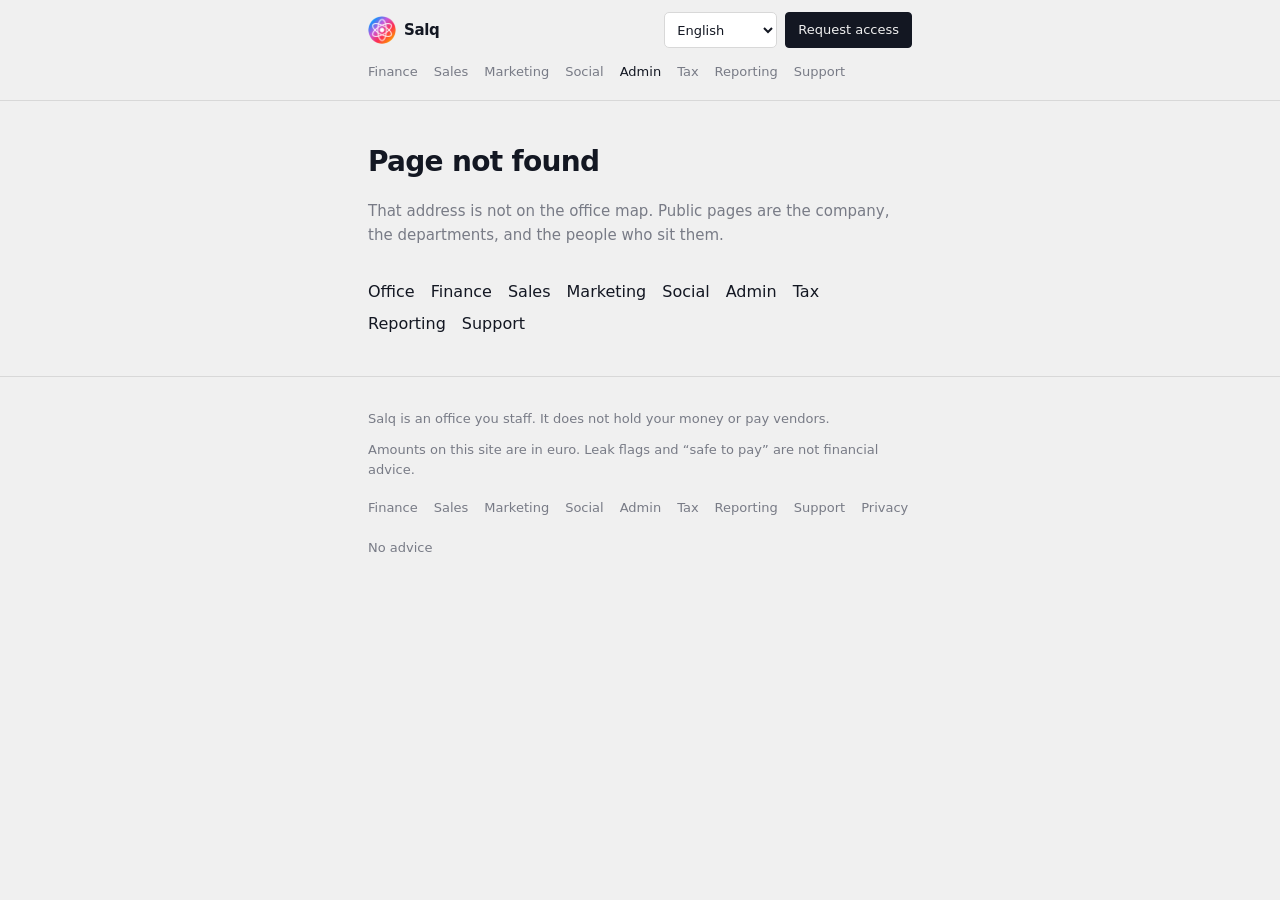
==== admin/index.html @ 039179d8 "Publish eight-floor Salq office pages. Finance (Sanne, Omar, Ines) stays live. Sales, Marketing, Soc" ====
<!doctype html>
<html lang="en">
  <head>
    <meta charset="UTF-8" />
    <link rel="icon" type="image/png" href="/favicon.png" />
    <meta name="viewport" content="width=device-width, initial-scale=1.0" />
    <meta
      name="description"
      content="Salq is the weekly money desk for a Dutch BV or ZZP. Get paid on time. Know what the company can pay."
    />
    <meta name="theme-color" content="#f0f0f0" />
    <title>Salq — Get paid on time</title>
    <script>
      (function () {
        var p = location.pathname
        if (p.length > 1 && p.charAt(p.length - 1) === '/') {
          history.replaceState(null, '', p.replace(/\/+$/, '') + location.search + location.hash)
        }
      })()
    </script>
    <script type="module" crossorigin src="/assets/index-CxgDvR4i.js"></script>
    <link rel="stylesheet" crossorigin href="/assets/index-CcXunzBQ.css">
  </head>
  <body>
    <div id="root"></div>
  </body>
</html>
---- assets/index-CcXunzBQ.css ----
@import "https://fonts.googleapis.com/css2?family=Roboto:wght@400;500;700&display=swap";@layer properties{@supports (((-webkit-hyphens:none)) and (not (margin-trim:inline))) or ((-moz-orient:inline) and (not (color:rgb(from red r g b)))){*,:before,:after,::backdrop{--tw-rotate-x:initial;--tw-rotate-y:initial;--tw-rotate-z:initial;--tw-skew-x:initial;--tw-skew-y:initial;--tw-space-y-reverse:0;--tw-divide-y-reverse:0;--tw-border-style:solid;--tw-leading:initial;--tw-font-weight:initial;--tw-tracking:initial;--tw-ordinal:initial;--tw-slashed-zero:initial;--tw-numeric-figure:initial;--tw-numeric-spacing:initial;--tw-numeric-fraction:initial;--tw-blur:initial;--tw-brightness:initial;--tw-contrast:initial;--tw-grayscale:initial;--tw-hue-rotate:initial;--tw-invert:initial;--tw-opacity:initial;--tw-saturate:initial;--tw-sepia:initial;--tw-drop-shadow:initial;--tw-drop-shadow-color:initial;--tw-drop-shadow-alpha:100%;--tw-drop-shadow-size:initial}}}@layer theme{:root,:host{--font-sans:system-ui, "Segoe UI", Roboto, sans-serif;--font-mono:ui-monospace, SFMono-Regular, Menlo, Monaco, Consolas, "Liberation Mono", "Courier New", monospace;--spacing:.25rem;--container-sm:24rem;--container-md:28rem;--container-xl:36rem;--text-sm:.875rem;--text-sm--line-height:calc(1.25 / .875);--text-lg:1.125rem;--text-lg--line-height:calc(1.75 / 1.125);--text-xl:1.25rem;--text-xl--line-height:calc(1.75 / 1.25);--font-weight-medium:500;--font-weight-semibold:600;--tracking-tight:-.025em;--tracking-wider:.05em;--leading-relaxed:1.625;--radius-sm:.25rem;--radius-xl:.75rem;--radius-2xl:1rem;--default-font-family:var(--font-sans);--default-mono-font-family:var(--font-mono);--color-canvas:#f0f0f0;--color-panel:#fff;--color-ink:#131722;--color-muted:#787b86;--color-line:#d8d8d8}}@layer base{*,:after,:before,::backdrop{box-sizing:border-box;border:0 solid;margin:0;padding:0}::file-selector-button{box-sizing:border-box;border:0 solid;margin:0;padding:0}html,:host{-webkit-text-size-adjust:100%;tab-size:4;line-height:1.5;font-family:var(--default-font-family,-apple-system, BlinkMacSystemFont, "Segoe UI", Roboto, "Helvetica Neue", "Noto Sans", Arial, sans-serif, "Apple Color Emoji", "Segoe UI Emoji", "Segoe UI Symbol", "Noto Color Emoji");font-feature-settings:var(--default-font-feature-settings,normal);font-variation-settings:var(--default-font-variation-settings,normal);-webkit-tap-highlight-color:transparent}hr{height:0;color:inherit;border-top-width:1px}abbr:where([title]){-webkit-text-decoration:underline dotted;text-decoration:underline dotted}h1,h2,h3,h4,h5,h6{font-size:inherit;font-weight:inherit}a{color:inherit;-webkit-text-decoration:inherit;-webkit-text-decoration:inherit;-webkit-text-decoration:inherit;-webkit-text-decoration:inherit;text-decoration:inherit}b,strong{font-weight:bolder}code,kbd,samp,pre{font-family:var(--default-mono-font-family,ui-monospace, SFMono-Regular, Menlo, Monaco, Consolas, "Liberation Mono", "Courier New", monospace);font-feature-settings:var(--default-mono-font-feature-settings,normal);font-variation-settings:var(--default-mono-font-variation-settings,normal);font-size:1em}small{font-size:80%}sub,sup{vertical-align:baseline;font-size:75%;line-height:0;position:relative}sub{bottom:-.25em}sup{top:-.5em}table{text-indent:0;border-color:inherit;border-collapse:collapse}:-moz-focusring:where(:not(iframe)){outline:auto}progress{vertical-align:baseline}summary{display:list-item}ol,ul,menu{list-style:none}img,svg,video,canvas,audio,iframe,embed,object{vertical-align:middle;display:block}img,video{max-width:100%;height:auto}button,input,select,optgroup,textarea{font:inherit;font-feature-settings:inherit;font-variation-settings:inherit;letter-spacing:inherit;color:inherit;opacity:1;background-color:#0000;border-radius:0}::file-selector-button{font:inherit;font-feature-settings:inherit;font-variation-settings:inherit;letter-spacing:inherit;color:inherit;opacity:1;background-color:#0000;border-radius:0}:where(select:is([multiple],[size])) optgroup{font-weight:bolder}:where(select:is([multiple],[size])) optgroup option{padding-inline-start:20px}::file-selector-button{margin-inline-end:4px}::placeholder{opacity:1}@supports (not ((-webkit-appearance:-apple-pay-button))) or (contain-intrinsic-size:1px){::placeholder{color:currentColor}@supports (color:color-mix(in lab, red, red)){::placeholder{color:color-mix(in oklab, currentcolor 50%, transparent)}}}textarea{resize:vertical}::-webkit-search-decoration{-webkit-appearance:none}::-webkit-date-and-time-value{min-height:1lh;text-align:inherit}::-webkit-datetime-edit{display:inline-flex}::-webkit-datetime-edit-fields-wrapper{padding:0}::-webkit-datetime-edit{padding-block:0}::-webkit-datetime-edit-year-field{padding-block:0}::-webkit-datetime-edit-month-field{padding-block:0}::-webkit-datetime-edit-day-field{padding-block:0}::-webkit-datetime-edit-hour-field{padding-block:0}::-webkit-datetime-edit-minute-field{padding-block:0}::-webkit-datetime-edit-second-field{padding-block:0}::-webkit-datetime-edit-millisecond-field{padding-block:0}::-webkit-datetime-edit-meridiem-field{padding-block:0}::-webkit-calendar-picker-indicator{line-height:1}:-moz-ui-invalid{box-shadow:none}button,input:where([type=button],[type=reset],[type=submit]){appearance:button}::file-selector-button{appearance:button}::-webkit-inner-spin-button{height:auto}::-webkit-outer-spin-button{height:auto}[hidden]:where(:not([hidden=until-found])){display:none!important}}@layer components;@layer utilities{.collapse{visibility:collapse}.visible{visibility:visible}.sr-only{clip-path:inset(50%);white-space:nowrap;border-width:0;width:1px;height:1px;margin:-1px;padding:0;position:absolute;overflow:hidden}.relative{position:relative}.static{position:static}.sticky{position:sticky}.top-0{top:0}.z-10{z-index:10}.mx-4{margin-inline:calc(var(--spacing) * 4)}.mx-auto{margin-inline:auto}.mt-0\.5{margin-top:calc(var(--spacing) * .5)}.mt-1{margin-top:var(--spacing)}.mt-2{margin-top:calc(var(--spacing) * 2)}.mt-3{margin-top:calc(var(--spacing) * 3)}.mt-4{margin-top:calc(var(--spacing) * 4)}.mt-5{margin-top:calc(var(--spacing) * 5)}.mt-6{margin-top:calc(var(--spacing) * 6)}.mt-8{margin-top:calc(var(--spacing) * 8)}.mb-6{margin-bottom:calc(var(--spacing) * 6)}.block{display:block}.flex{display:flex}.grid{display:grid}.hidden{display:none}.inline-flex{display:inline-flex}.table{display:table}.h-2{height:calc(var(--spacing) * 2)}.h-3{height:calc(var(--spacing) * 3)}.h-7{height:calc(var(--spacing) * 7)}.h-9{height:calc(var(--spacing) * 9)}.h-\[176px\]{height:176px}.min-h-0{min-height:0}.min-h-8{min-height:calc(var(--spacing) * 8)}.min-h-9{min-height:calc(var(--spacing) * 9)}.min-h-10{min-height:calc(var(--spacing) * 10)}.min-h-11{min-height:calc(var(--spacing) * 11)}.min-h-\[var\(--app-height\,100dvh\)\]{min-height:var(--app-height,100dvh)}.min-h-dvh{min-height:100dvh}.w-2{width:calc(var(--spacing) * 2)}.w-3{width:calc(var(--spacing) * 3)}.w-7{width:calc(var(--spacing) * 7)}.w-9{width:calc(var(--spacing) * 9)}.w-full{width:100%}.max-w-full{max-width:100%}.max-w-md{max-width:var(--container-md)}.max-w-sm{max-width:var(--container-sm)}.max-w-xl{max-width:var(--container-xl)}.min-w-0{min-width:0}.min-w-\[8rem\]{min-width:8rem}.min-w-\[10rem\]{min-width:10rem}.flex-1{flex:1}.shrink-0{flex-shrink:0}.transform{transform:var(--tw-rotate-x,) var(--tw-rotate-y,) var(--tw-rotate-z,) var(--tw-skew-x,) var(--tw-skew-y,)}.resize{resize:both}.scroll-mt-16{scroll-margin-top:calc(var(--spacing) * 16)}.grid-cols-1{grid-template-columns:repeat(1,minmax(0,1fr))}.flex-col{flex-direction:column}.flex-wrap{flex-wrap:wrap}.items-baseline{align-items:baseline}.items-center{align-items:center}.items-end{align-items:flex-end}.justify-between{justify-content:space-between}.justify-center{justify-content:center}.justify-end{justify-content:flex-end}.gap-0\.5{gap:calc(var(--spacing) * .5)}.gap-1{gap:var(--spacing)}.gap-2{gap:calc(var(--spacing) * 2)}.gap-3{gap:calc(var(--spacing) * 3)}.gap-4{gap:calc(var(--spacing) * 4)}:where(.space-y-2>:not(:last-child)){--tw-space-y-reverse:0;margin-block-start:calc(calc(var(--spacing) * 2) * var(--tw-space-y-reverse));margin-block-end:calc(calc(var(--spacing) * 2) * calc(1 - var(--tw-space-y-reverse)))}:where(.space-y-3>:not(:last-child)){--tw-space-y-reverse:0;margin-block-start:calc(calc(var(--spacing) * 3) * var(--tw-space-y-reverse));margin-block-end:calc(calc(var(--spacing) * 3) * calc(1 - var(--tw-space-y-reverse)))}.gap-x-3{column-gap:calc(var(--spacing) * 3)}.gap-x-4{column-gap:calc(var(--spacing) * 4)}.gap-y-1{row-gap:var(--spacing)}.gap-y-2{row-gap:calc(var(--spacing) * 2)}:where(.divide-y>:not(:last-child)){--tw-divide-y-reverse:0;border-bottom-style:var(--tw-border-style);border-top-style:var(--tw-border-style);border-top-width:calc(1px * var(--tw-divide-y-reverse));border-bottom-width:calc(1px * calc(1 - var(--tw-divide-y-reverse)))}:where(.divide-\[var\(--tv-border\)\]>:not(:last-child)){border-color:var(--tv-border)}.self-start{align-self:flex-start}.truncate{text-overflow:ellipsis;white-space:nowrap;overflow:hidden}.overflow-auto{overflow:auto}.rounded{border-radius:.25rem}.rounded-2xl{border-radius:var(--radius-2xl)}.rounded-full{border-radius:2147483647px}.rounded-sm{border-radius:var(--radius-sm)}.rounded-xl{border-radius:var(--radius-xl)}.border{border-style:var(--tw-border-style);border-width:1px}.border-t{border-top-style:var(--tw-border-style);border-top-width:1px}.border-b{border-bottom-style:var(--tw-border-style);border-bottom-width:1px}.border-\[var\(--tv-border\)\]{border-color:var(--tv-border)}.border-ink{border-color:var(--color-ink)}.border-line{border-color:var(--color-line)}.bg-\[var\(--tv-green\)\]{background-color:var(--tv-green)}.bg-\[var\(--tv-panel-hover\)\]{background-color:var(--tv-panel-hover)}.bg-\[var\(--tv-red\)\]{background-color:var(--tv-red)}.bg-canvas{background-color:var(--color-canvas)}.bg-ink{background-color:var(--color-ink)}.bg-panel{background-color:var(--color-panel)}.p-0{padding:0}.p-2{padding:calc(var(--spacing) * 2)}.p-4{padding:calc(var(--spacing) * 4)}.p-6{padding:calc(var(--spacing) * 6)}.px-1{padding-inline:var(--spacing)}.px-2{padding-inline:calc(var(--spacing) * 2)}.px-2\.5{padding-inline:calc(var(--spacing) * 2.5)}.px-3{padding-inline:calc(var(--spacing) * 3)}.px-4{padding-inline:calc(var(--spacing) * 4)}.py-2{padding-block:calc(var(--spacing) * 2)}.py-2\.5{padding-block:calc(var(--spacing) * 2.5)}.py-3{padding-block:calc(var(--spacing) * 3)}.py-4{padding-block:calc(var(--spacing) * 4)}.py-6{padding-block:calc(var(--spacing) * 6)}.py-8{padding-block:calc(var(--spacing) * 8)}.py-10{padding-block:calc(var(--spacing) * 10)}.py-16{padding-block:calc(var(--spacing) * 16)}.pt-0\.5{padding-top:calc(var(--spacing) * .5)}.pt-4{padding-top:calc(var(--spacing) * 4)}.pb-4{padding-bottom:calc(var(--spacing) * 4)}.pb-14{padding-bottom:calc(var(--spacing) * 14)}.text-right{text-align:right}.font-mono{font-family:var(--font-mono)}.text-lg{font-size:var(--text-lg);line-height:var(--tw-leading,var(--text-lg--line-height))}.text-sm{font-size:var(--text-sm);line-height:var(--tw-leading,var(--text-sm--line-height))}.text-xl{font-size:var(--text-xl);line-height:var(--tw-leading,var(--text-xl--line-height))}.text-\[1\.55rem\]{font-size:1.55rem}.text-\[1\.75rem\]{font-size:1.75rem}.text-\[2rem\]{font-size:2rem}.text-\[11px\]{font-size:11px}.text-\[12px\]{font-size:12px}.text-\[13px\]{font-size:13px}.text-\[15px\]{font-size:15px}.text-\[16px\]{font-size:16px}.text-\[17px\]{font-size:17px}.leading-\[1\.12\]{--tw-leading:1.12;line-height:1.12}.leading-none{--tw-leading:1;line-height:1}.leading-relaxed{--tw-leading:var(--leading-relaxed);line-height:var(--leading-relaxed)}.font-medium{--tw-font-weight:var(--font-weight-medium);font-weight:var(--font-weight-medium)}.font-semibold{--tw-font-weight:var(--font-weight-semibold);font-weight:var(--font-weight-semibold)}.tracking-tight{--tw-tracking:var(--tracking-tight);letter-spacing:var(--tracking-tight)}.tracking-wider{--tw-tracking:var(--tracking-wider);letter-spacing:var(--tracking-wider)}.text-\[var\(--tv-green\)\]{color:var(--tv-green)}.text-\[var\(--tv-red\)\]{color:var(--tv-red)}.text-\[var\(--tv-text\)\]{color:var(--tv-text)}.text-\[var\(--tv-text-muted\)\]{color:var(--tv-text-muted)}.text-canvas{color:var(--color-canvas)}.text-ink{color:var(--color-ink)}.text-muted{color:var(--color-muted)}.uppercase{text-transform:uppercase}.tabular-nums{--tw-numeric-spacing:tabular-nums;font-variant-numeric:var(--tw-ordinal,) var(--tw-slashed-zero,) var(--tw-numeric-figure,) var(--tw-numeric-spacing,) var(--tw-numeric-fraction,)}.underline-offset-2{text-underline-offset:2px}.filter{filter:var(--tw-blur,) var(--tw-brightness,) var(--tw-contrast,) var(--tw-grayscale,) var(--tw-hue-rotate,) var(--tw-invert,) var(--tw-saturate,) var(--tw-sepia,) var(--tw-drop-shadow,)}.outline-none{--tw-outline-style:none;outline-style:none}.placeholder\:text-muted::placeholder{color:var(--color-muted)}@media (hover:hover){.hover\:underline:hover{text-decoration-line:underline}}.focus\:border-ink:focus{border-color:var(--color-ink)}.disabled\:opacity-60:disabled{opacity:.6}@media (width>=40rem){.sm\:col-span-2{grid-column:span 2/span 2}.sm\:hidden{display:none}.sm\:inline{display:inline}.sm\:grid-cols-2{grid-template-columns:repeat(2,minmax(0,1fr))}.sm\:grid-cols-3{grid-template-columns:repeat(3,minmax(0,1fr))}.sm\:grid-cols-\[1fr_5rem_7rem_5rem_auto\]{grid-template-columns:1fr 5rem 7rem 5rem auto}.sm\:flex-row{flex-direction:row}.sm\:items-center{align-items:center}.sm\:items-end{align-items:flex-end}.sm\:gap-4{gap:calc(var(--spacing) * 4)}:where(.sm\:space-y-4>:not(:last-child)){--tw-space-y-reverse:0;margin-block-start:calc(calc(var(--spacing) * 4) * var(--tw-space-y-reverse));margin-block-end:calc(calc(var(--spacing) * 4) * calc(1 - var(--tw-space-y-reverse)))}.sm\:py-14{padding-block:calc(var(--spacing) * 14)}.sm\:text-\[1\.65rem\]{font-size:1.65rem}.sm\:text-\[2\.35rem\]{font-size:2.35rem}}@media (width>=64rem){.lg\:grid-cols-2{grid-template-columns:repeat(2,minmax(0,1fr))}.lg\:grid-cols-\[1\.35fr_1fr\]{grid-template-columns:1.35fr 1fr}.lg\:gap-4{gap:calc(var(--spacing) * 4)}}}html{scroll-behavior:smooth;--lightningcss-light:initial;--lightningcss-dark: ;color-scheme:light}@media (prefers-reduced-motion:reduce){html{scroll-behavior:auto}}body{background:var(--color-canvas);color:var(--color-ink);font-family:var(--font-sans);margin:0}#root{min-height:100dvh}@property --tw-rotate-x{syntax:"*";inherits:false}@property --tw-rotate-y{syntax:"*";inherits:false}@property --tw-rotate-z{syntax:"*";inherits:false}@property --tw-skew-x{syntax:"*";inherits:false}@property --tw-skew-y{syntax:"*";inherits:false}@property --tw-space-y-reverse{syntax:"*";inherits:false;initial-value:0}@property --tw-divide-y-reverse{syntax:"*";inherits:false;initial-value:0}@property --tw-border-style{syntax:"*";inherits:false;initial-value:solid}@property --tw-leading{syntax:"*";inherits:false}@property --tw-font-weight{syntax:"*";inherits:false}@property --tw-tracking{syntax:"*";inherits:false}@property --tw-ordinal{syntax:"*";inherits:false}@property --tw-slashed-zero{syntax:"*";inherits:false}@property --tw-numeric-figure{syntax:"*";inherits:false}@property --tw-numeric-spacing{syntax:"*";inherits:false}@property --tw-numeric-fraction{syntax:"*";inherits:false}@property --tw-blur{syntax:"*";inherits:false}@property --tw-brightness{syntax:"*";inherits:false}@property --tw-contrast{syntax:"*";inherits:false}@property --tw-grayscale{syntax:"*";inherits:false}@property --tw-hue-rotate{syntax:"*";inherits:false}@property --tw-invert{syntax:"*";inherits:false}@property --tw-opacity{syntax:"*";inherits:false}@property --tw-saturate{syntax:"*";inherits:false}@property --tw-sepia{syntax:"*";inherits:false}@property --tw-drop-shadow{syntax:"*";inherits:false}@property --tw-drop-shadow-color{syntax:"*";inherits:false}@property --tw-drop-shadow-alpha{syntax:"<percentage>";inherits:false;initial-value:100%}@property --tw-drop-shadow-size{syntax:"*";inherits:false}:root,[data-theme=light]{--tv-bg:#f0f0f0;--tv-panel:#f6f6f6;--tv-panel-hover:#eaeaea;--tv-border:#d8d8d8;--tv-text:#131722;--tv-text-muted:#787b86;--tv-green:#089981;--tv-red:#f23645;--tv-accent:#2962ff;--tv-topbar-height:44px;--tv-safe-top:env(safe-area-inset-top,0px);--tv-safe-bottom:env(safe-area-inset-bottom,0px);--salq-chrome:#fff;--salq-chrome-radius:5px;--salq-gutter:6px;--tv-glass-fill:color-mix(in srgb, var(--tv-panel) 70%, transparent);--tv-glass-border:color-mix(in srgb, #fff 45%, var(--tv-border));--tv-glass-highlight:#ffffff8c;--tv-glass-blur:12px;--tv-glass-saturate:1.18;--runic-food:#f04c2a;--runic-food-pastel:#f9b7a9;--runic-shopping:#fb8a2a;--runic-shopping-pastel:#fcd1a4;--runic-transport:#fcc809;--runic-transport-pastel:#fdea99;--runic-groceries:#44d593;--runic-groceries-pastel:#b3efd4;--runic-health:#55f8fb;--runic-health-pastel:#a9fcfd;--runic-bills:#128de9;--runic-bills-pastel:#9ed2f6;--runic-entertainment:#6a3fee;--runic-entertainment-pastel:#c3b3f9;--runic-personal:#d951fa;--runic-personal-pastel:#f0b8fc;--runic-other:#989898;--runic-other-pastel:#d2d2d2}[data-theme=dark]{--tv-bg:#1c1c1c;--tv-panel:#262626;--tv-panel-hover:#2e2e2e;--tv-border:#3a3a3a;--tv-text:#f3f3f3;--tv-text-muted:#9a9a9a;--salq-chrome:#262626;--tv-glass-fill:color-mix(in srgb, var(--tv-panel) 72%, transparent);--tv-glass-border:color-mix(in srgb, #fff 12%, var(--tv-border));--tv-glass-highlight:#ffffff14}.salq-glass{background:var(--tv-glass-fill);border-color:var(--tv-glass-border);box-shadow:inset 0 1px 0 var(--tv-glass-highlight);-webkit-backdrop-filter:blur(var(--tv-glass-blur)) saturate(var(--tv-glass-saturate))}@media (prefers-reduced-transparency:reduce){.salq-glass{background:var(--tv-panel);-webkit-backdrop-filter:none;box-shadow:none}}.money-page{background:var(--tv-bg);color:var(--tv-text)}.money-card{background:#fff;border:1px solid #ececec;border-radius:20px;box-shadow:0 8px 28px #0f172a0d}[data-theme=dark] .money-card{background:#2a2a2a;border-color:#3a3a3a;box-shadow:0 8px 28px #00000040}.salq-chrome{background:var(--salq-chrome);border-radius:var(--salq-chrome-radius)}.salq-mark{object-fit:cover;background:0 0;border-radius:50%;width:28px;height:28px;display:block}.salq-app{height:var(--app-height,100dvh);gap:var(--salq-gutter);background:var(--tv-bg);color:var(--tv-text);padding:max(var(--salq-gutter), var(--tv-safe-top)) var(--salq-gutter) max(var(--salq-gutter), var(--tv-safe-bottom));flex-direction:column;font-family:Roboto,system-ui,sans-serif;font-size:14px;font-weight:400;display:flex;overflow:hidden}.salq-header{min-height:var(--tv-topbar-height);z-index:30;flex:none;justify-content:space-between;align-items:center;gap:8px;padding:0 12px;display:flex}.salq-hamburger{display:inline-flex}@media (width>=1024px){.salq-icon-btn.salq-hamburger{display:none}}.salq-body{gap:var(--salq-gutter);flex:1;min-height:0;display:flex}.salq-sidebar{z-index:20;flex-direction:column;flex:none;width:52px;display:none}.salq-sidebar.is-expanded{width:200px}@media (width>=1024px){.salq-sidebar{display:flex}}.salq-main-col{flex-direction:column;flex:1;min-width:0;display:flex}.salq-topbar{min-height:var(--tv-topbar-height);padding:0 var(--salq-gutter);background:0 0;flex-wrap:wrap;flex:none;justify-content:space-between;align-items:center;gap:8px;display:flex}.salq-main{padding:0 var(--salq-gutter) var(--salq-gutter);background:0 0;flex:1;overflow:auto}.salq-icon-btn{border-radius:var(--salq-chrome-radius);width:36px;height:36px;color:var(--tv-text-muted);cursor:pointer;background:0 0;border:0;justify-content:center;align-items:center;display:inline-flex}.salq-icon-btn:hover,.salq-icon-btn[aria-pressed=true]{background:var(--tv-panel-hover);color:var(--tv-text)}.salq-icon-btn-sm{width:32px;height:32px}.salq-icon-btn:focus-visible,.salq-nav-item:focus-visible,.salq-account-menu a:focus-visible,.salq-account-menu button:focus-visible{outline:2px solid var(--tv-text);outline-offset:2px}.salq-account-menu{z-index:40;background:var(--salq-chrome);border-radius:var(--salq-chrome-radius);width:13rem;padding:8px;position:absolute;top:40px;right:0;box-shadow:0 8px 24px #0f172a1f}.salq-account-menu p{letter-spacing:.06em;text-transform:uppercase;color:var(--tv-text-muted);margin:0;padding:4px 8px;font-size:11px;font-weight:500}.salq-account-menu a,.salq-account-menu button{border-radius:var(--salq-chrome-radius);text-align:left;width:100%;font:inherit;color:var(--tv-text);cursor:pointer;background:0 0;border:0;padding:8px;font-size:13px;text-decoration:none;display:block}.salq-account-menu a:hover,.salq-account-menu button:hover{background:color-mix(in srgb, var(--tv-text) 8%, transparent)}.salq-nav-section{letter-spacing:.08em;text-transform:uppercase;color:var(--tv-text-muted);padding:12px 8px 4px;font-size:10px;font-weight:500}.salq-nav-item{border-radius:var(--salq-chrome-radius);min-height:40px;color:var(--tv-text-muted);align-items:center;gap:10px;padding:0 10px;font-size:13px;font-weight:500;text-decoration:none;display:flex}.salq-nav-item:hover{background:color-mix(in srgb, var(--tv-text) 6%, transparent);color:var(--tv-text)}.salq-nav-item.active{background:color-mix(in srgb, var(--tv-text) 10%, transparent);color:var(--tv-text)}.salq-sheet{z-index:50;position:fixed;inset:0}.salq-sheet-overlay{cursor:pointer;background:#00000080;border:0;position:absolute;inset:0}.salq-sheet-panel{top:var(--salq-gutter);bottom:var(--salq-gutter);left:var(--salq-gutter);width:min(calc(100% - (2 * var(--salq-gutter))), 280px);max-width:min(calc(100% - (2 * var(--salq-gutter))), 280px);flex-direction:column;display:flex;position:absolute}.runic-chip{border-radius:999px;align-items:center;gap:6px;padding:2px 8px;font-size:11px;font-weight:500;line-height:1.3;display:inline-flex}.runic-chip .dot{background:currentColor;border-radius:50%;flex:none;width:6px;height:6px}.period-pill{min-height:32px;color:var(--tv-text-muted);cursor:pointer;background:0 0;border:0;border-radius:999px;align-items:center;padding:4px 12px;font-size:11px;font-weight:500;display:inline-flex}.period-pill:hover{background:var(--tv-panel-hover);color:var(--tv-text)}.period-pill.is-active{background:var(--tv-text);color:var(--tv-panel)}.salq-primary{background:var(--tv-text);min-height:36px;color:var(--tv-panel);cursor:pointer;border:0;border-radius:4px;justify-content:center;align-items:center;padding:0 14px;font-size:13px;font-weight:500;text-decoration:none;display:inline-flex}.salq-primary:hover{opacity:.92}.salq-primary:disabled{opacity:.45;cursor:not-allowed}.salq-secondary{border:1px solid var(--tv-border);min-height:36px;color:var(--tv-text);cursor:pointer;background:0 0;border-radius:4px;justify-content:center;align-items:center;padding:0 14px;font-size:13px;font-weight:500;text-decoration:none;display:inline-flex}.salq-field{flex-direction:column;gap:6px;display:flex}.salq-field span{color:var(--tv-text-muted);font-size:11px;font-weight:500}.salq-field input,.salq-field select,.salq-field textarea{border:1px solid var(--tv-border);min-height:40px;color:var(--tv-text);font:inherit;background:#fff;border-radius:4px;padding:8px 10px}[data-theme=dark] .salq-field input,[data-theme=dark] .salq-field select,[data-theme=dark] .salq-field textarea{background:#1f1f1f}.salq-field textarea{resize:vertical;min-height:80px}.salq-banner-error{background:color-mix(in srgb, var(--tv-red) 12%, white);color:var(--tv-red);border-radius:4px;padding:10px 12px;font-size:13px}.salq-banner-warn{background:var(--runic-transport-pastel);color:var(--tv-text);border-radius:4px;padding:10px 12px;font-size:13px}.salq-stack{flex-direction:column;gap:12px;display:flex}@media (width>=640px){.salq-stack{gap:16px}}.salq-btn{border:1px solid var(--tv-border);min-height:32px;color:var(--tv-text);cursor:pointer;background:#fff;border-radius:4px;padding:4px 12px;font-family:inherit;font-size:12px;font-weight:500}.salq-btn:hover{background:var(--tv-panel-hover)}.salq-btn:disabled{opacity:.45;cursor:not-allowed}.salq-btn-ink{background:var(--tv-text);color:var(--tv-panel);border-color:var(--tv-text)}.salq-banner{background:#fff;border:1px solid #ececec;border-radius:20px;padding:12px 16px;font-size:13px}.salq-banner.is-error{color:var(--tv-red)}.salq-banner.is-muted{color:var(--tv-text-muted)}.salq-row-list{flex-direction:column;display:flex}.salq-row{align-items:center;gap:12px;padding:12px 0;display:flex}.salq-row+.salq-row{border-top:1px solid #ececec}.salq-mark-tile{background:var(--tv-panel);width:36px;height:36px;color:var(--tv-text);border-radius:12px;flex:none;place-items:center;font-size:12px;font-weight:500;display:grid}.salq-row-body{flex:1;min-width:0}.salq-row-body strong{font-size:13px;font-weight:500;display:block}.salq-row-body span{color:var(--tv-text-muted);font-size:11px;display:block}.salq-amount{font-variant-numeric:tabular-nums;font-family:ui-monospace,Roboto Mono,monospace;font-size:13px;font-weight:500}.salq-amount.is-in{color:var(--tv-green)}.salq-amount.is-out{color:var(--tv-red)}.salq-card-pad{padding:16px}.salq-card-head{flex-wrap:wrap;justify-content:space-between;align-items:flex-start;gap:12px;margin-bottom:12px;display:flex}.salq-card-head h2{margin:0;font-size:14px;font-weight:500}.salq-card-head p{color:var(--tv-text-muted);margin:4px 0 0;font-size:11px}.salq-keepkill{gap:4px;display:flex}.salq-price-stub{color:var(--tv-text-muted);font-size:11px}.salq-desks{gap:12px;display:grid}@media (width>=1024px){.salq-desks{grid-template-columns:1fr 1fr 1fr;gap:16px}}.salq-empty{text-align:left;color:var(--tv-text-muted);padding:24px 8px;font-size:13px}.salq-skeleton{background:color-mix(in srgb, var(--tv-text) 6%, #fff);border-radius:12px;height:56px}.salq-muted{color:var(--tv-text-muted);font-size:11px}.salq-link{color:var(--tv-text);font-weight:500;text-decoration:none}.salq-link:hover{text-decoration:underline}.salq-locale{align-items:center;display:inline-flex}.salq-locale select{border:1px solid var(--tv-border,#d8d8d8);min-height:36px;color:var(--tv-text,#131722);background:#fff;border-radius:5px;max-width:9.5rem;padding:0 8px;font-size:13px}.sr-only{clip:rect(0, 0, 0, 0);white-space:nowrap;border:0;width:1px;height:1px;margin:-1px;padding:0;position:absolute;overflow:hidden}@media (prefers-reduced-motion:reduce){.salq-app *,.salq-app :before,.salq-app :after{transition:none!important;animation:none!important}}
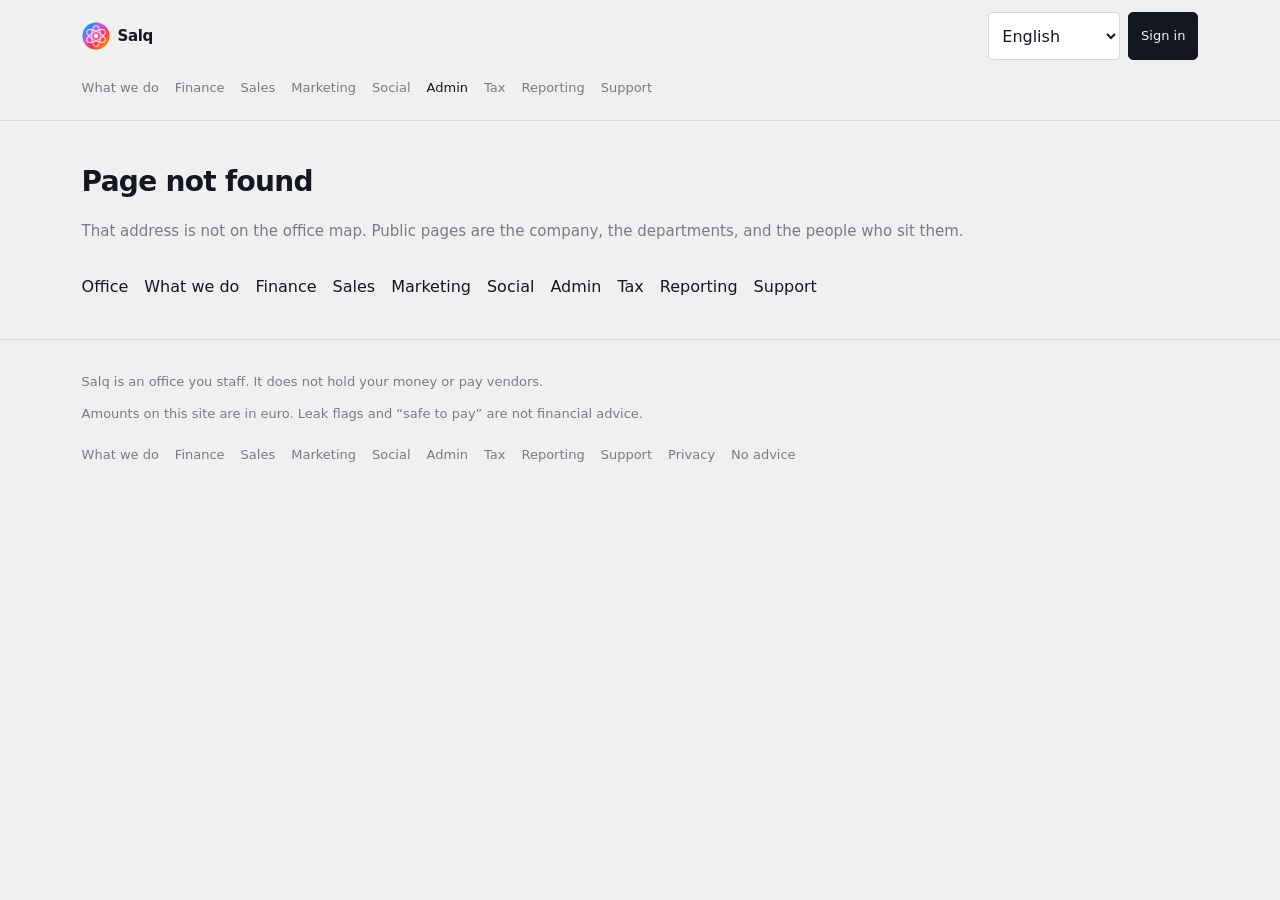
==== commit 2e4afc30: "Publish What we do, eight floors, and 25 worker pages. Stacked marketing build from odin #28 and #29" ====
--- a/admin/index.html
+++ b/admin/index.html
@@ -3,12 +3,23 @@
   <head>
     <meta charset="UTF-8" />
     <link rel="icon" type="image/png" href="/favicon.png" />
-    <meta name="viewport" content="width=device-width, initial-scale=1.0" />
+    <link rel="apple-touch-icon" href="/apple-touch-icon.png" />
+    <link rel="manifest" href="/manifest.webmanifest" />
+    <meta
+      name="viewport"
+      content="width=device-width, initial-scale=1, viewport-fit=cover"
+    />
     <meta
       name="description"
       content="Salq is the weekly money desk for a Dutch BV or ZZP. Get paid on time. Know what the company can pay."
     />
-    <meta name="theme-color" content="#f0f0f0" />
+    <meta name="theme-color" content="#f0f0f0" media="(prefers-color-scheme: light)" />
+    <meta name="theme-color" content="#1c1c1c" media="(prefers-color-scheme: dark)" />
+    <meta name="mobile-web-app-capable" content="yes" />
+    <meta name="apple-mobile-web-app-capable" content="yes" />
+    <meta name="apple-mobile-web-app-title" content="Salq" />
+    <meta name="apple-mobile-web-app-status-bar-style" content="black-translucent" />
+    <meta name="format-detection" content="telephone=no" />
     <title>Salq — Get paid on time</title>
     <script>
       (function () {
@@ -16,10 +27,22 @@
         if (p.length > 1 && p.charAt(p.length - 1) === '/') {
           history.replaceState(null, '', p.replace(/\/+$/, '') + location.search + location.hash)
         }
+        var w = window.innerWidth || 0
+        var frame = w >= 1280 ? 'desktop' : w >= 1024 ? 'tablet' : w >= 700 ? 'duo' : 'phone'
+        document.documentElement.setAttribute('data-salq-frame', frame)
+        var h = (window.visualViewport && window.visualViewport.height) || window.innerHeight
+        document.documentElement.style.setProperty('--app-height', Math.round(h) + 'px')
+        var nav = window.navigator
+        var standalone =
+          nav.standalone === true ||
+          (window.matchMedia &&
+            (window.matchMedia('(display-mode: standalone)').matches ||
+              window.matchMedia('(display-mode: fullscreen)').matches))
+        if (standalone) document.documentElement.classList.add('salq-standalone')
       })()
     </script>
-    <script type="module" crossorigin src="/assets/index-CxgDvR4i.js"></script>
-    <link rel="stylesheet" crossorigin href="/assets/index-CcXunzBQ.css">
+    <script type="module" crossorigin src="/assets/index-BMJr12re.js"></script>
+    <link rel="stylesheet" crossorigin href="/assets/index-D_U3O9RV.css">
   </head>
   <body>
     <div id="root"></div>
--- a/assets/index-D_U3O9RV.css
+++ b/assets/index-D_U3O9RV.css
@@ -0,0 +1 @@
+@import "https://fonts.googleapis.com/css2?family=Roboto:wght@400;500;700&display=swap";@layer properties{@supports (((-webkit-hyphens:none)) and (not (margin-trim:inline))) or ((-moz-orient:inline) and (not (color:rgb(from red r g b)))){*,:before,:after,::backdrop{--tw-rotate-x:initial;--tw-rotate-y:initial;--tw-rotate-z:initial;--tw-skew-x:initial;--tw-skew-y:initial;--tw-space-y-reverse:0;--tw-divide-y-reverse:0;--tw-border-style:solid;--tw-leading:initial;--tw-font-weight:initial;--tw-tracking:initial;--tw-ordinal:initial;--tw-slashed-zero:initial;--tw-numeric-figure:initial;--tw-numeric-spacing:initial;--tw-numeric-fraction:initial;--tw-blur:initial;--tw-brightness:initial;--tw-contrast:initial;--tw-grayscale:initial;--tw-hue-rotate:initial;--tw-invert:initial;--tw-opacity:initial;--tw-saturate:initial;--tw-sepia:initial;--tw-drop-shadow:initial;--tw-drop-shadow-color:initial;--tw-drop-shadow-alpha:100%;--tw-drop-shadow-size:initial}}}@layer theme{:root,:host{--font-sans:system-ui, "Segoe UI", Roboto, sans-serif;--font-mono:ui-monospace, SFMono-Regular, Menlo, Monaco, Consolas, "Liberation Mono", "Courier New", monospace;--color-white:#fff;--spacing:.25rem;--container-md:28rem;--text-xs:.75rem;--text-xs--line-height:calc(1 / .75);--text-sm:.875rem;--text-sm--line-height:calc(1.25 / .875);--text-lg:1.125rem;--text-lg--line-height:calc(1.75 / 1.125);--text-xl:1.25rem;--text-xl--line-height:calc(1.75 / 1.25);--font-weight-medium:500;--font-weight-semibold:600;--tracking-tight:-.025em;--tracking-wider:.05em;--leading-relaxed:1.625;--radius-sm:.25rem;--radius-xl:.75rem;--radius-2xl:1rem;--default-font-family:var(--font-sans);--default-mono-font-family:var(--font-mono);--color-canvas:#f0f0f0;--color-panel:#fff;--color-ink:#131722;--color-muted:#787b86;--color-line:#d8d8d8}}@layer base{*,:after,:before,::backdrop{box-sizing:border-box;border:0 solid;margin:0;padding:0}::file-selector-button{box-sizing:border-box;border:0 solid;margin:0;padding:0}html,:host{-webkit-text-size-adjust:100%;tab-size:4;line-height:1.5;font-family:var(--default-font-family,-apple-system, BlinkMacSystemFont, "Segoe UI", Roboto, "Helvetica Neue", "Noto Sans", Arial, sans-serif, "Apple Color Emoji", "Segoe UI Emoji", "Segoe UI Symbol", "Noto Color Emoji");font-feature-settings:var(--default-font-feature-settings,normal);font-variation-settings:var(--default-font-variation-settings,normal);-webkit-tap-highlight-color:transparent}hr{height:0;color:inherit;border-top-width:1px}abbr:where([title]){-webkit-text-decoration:underline dotted;text-decoration:underline dotted}h1,h2,h3,h4,h5,h6{font-size:inherit;font-weight:inherit}a{color:inherit;-webkit-text-decoration:inherit;-webkit-text-decoration:inherit;-webkit-text-decoration:inherit;-webkit-text-decoration:inherit;text-decoration:inherit}b,strong{font-weight:bolder}code,kbd,samp,pre{font-family:var(--default-mono-font-family,ui-monospace, SFMono-Regular, Menlo, Monaco, Consolas, "Liberation Mono", "Courier New", monospace);font-feature-settings:var(--default-mono-font-feature-settings,normal);font-variation-settings:var(--default-mono-font-variation-settings,normal);font-size:1em}small{font-size:80%}sub,sup{vertical-align:baseline;font-size:75%;line-height:0;position:relative}sub{bottom:-.25em}sup{top:-.5em}table{text-indent:0;border-color:inherit;border-collapse:collapse}:-moz-focusring:where(:not(iframe)){outline:auto}progress{vertical-align:baseline}summary{display:list-item}ol,ul,menu{list-style:none}img,svg,video,canvas,audio,iframe,embed,object{vertical-align:middle;display:block}img,video{max-width:100%;height:auto}button,input,select,optgroup,textarea{font:inherit;font-feature-settings:inherit;font-variation-settings:inherit;letter-spacing:inherit;color:inherit;opacity:1;background-color:#0000;border-radius:0}::file-selector-button{font:inherit;font-feature-settings:inherit;font-variation-settings:inherit;letter-spacing:inherit;color:inherit;opacity:1;background-color:#0000;border-radius:0}:where(select:is([multiple],[size])) optgroup{font-weight:bolder}:where(select:is([multiple],[size])) optgroup option{padding-inline-start:20px}::file-selector-button{margin-inline-end:4px}::placeholder{opacity:1}@supports (not ((-webkit-appearance:-apple-pay-button))) or (contain-intrinsic-size:1px){::placeholder{color:currentColor}@supports (color:color-mix(in lab, red, red)){::placeholder{color:color-mix(in oklab, currentcolor 50%, transparent)}}}textarea{resize:vertical}::-webkit-search-decoration{-webkit-appearance:none}::-webkit-date-and-time-value{min-height:1lh;text-align:inherit}::-webkit-datetime-edit{display:inline-flex}::-webkit-datetime-edit-fields-wrapper{padding:0}::-webkit-datetime-edit{padding-block:0}::-webkit-datetime-edit-year-field{padding-block:0}::-webkit-datetime-edit-month-field{padding-block:0}::-webkit-datetime-edit-day-field{padding-block:0}::-webkit-datetime-edit-hour-field{padding-block:0}::-webkit-datetime-edit-minute-field{padding-block:0}::-webkit-datetime-edit-second-field{padding-block:0}::-webkit-datetime-edit-millisecond-field{padding-block:0}::-webkit-datetime-edit-meridiem-field{padding-block:0}::-webkit-calendar-picker-indicator{line-height:1}:-moz-ui-invalid{box-shadow:none}button,input:where([type=button],[type=reset],[type=submit]){appearance:button}::file-selector-button{appearance:button}::-webkit-inner-spin-button{height:auto}::-webkit-outer-spin-button{height:auto}[hidden]:where(:not([hidden=until-found])){display:none!important}}@layer components;@layer utilities{.collapse{visibility:collapse}.visible{visibility:visible}.sr-only{clip-path:inset(50%);white-space:nowrap;border-width:0;width:1px;height:1px;margin:-1px;padding:0;position:absolute;overflow:hidden}.relative{position:relative}.static{position:static}.sticky{position:sticky}.top-0{top:0}.z-10{z-index:10}.mx-4{margin-inline:calc(var(--spacing) * 4)}.mx-auto{margin-inline:auto}.mt-0\.5{margin-top:calc(var(--spacing) * .5)}.mt-1{margin-top:var(--spacing)}.mt-2{margin-top:calc(var(--spacing) * 2)}.mt-3{margin-top:calc(var(--spacing) * 3)}.mt-4{margin-top:calc(var(--spacing) * 4)}.mt-5{margin-top:calc(var(--spacing) * 5)}.mt-6{margin-top:calc(var(--spacing) * 6)}.mt-8{margin-top:calc(var(--spacing) * 8)}.mb-2{margin-bottom:calc(var(--spacing) * 2)}.mb-6{margin-bottom:calc(var(--spacing) * 6)}.block{display:block}.flex{display:flex}.grid{display:grid}.hidden{display:none}.inline-flex{display:inline-flex}.table{display:table}.h-2{height:calc(var(--spacing) * 2)}.h-3{height:calc(var(--spacing) * 3)}.h-7{height:calc(var(--spacing) * 7)}.h-9{height:calc(var(--spacing) * 9)}.h-11{height:calc(var(--spacing) * 11)}.h-\[176px\]{height:176px}.min-h-0{min-height:0}.min-h-8{min-height:calc(var(--spacing) * 8)}.min-h-10{min-height:calc(var(--spacing) * 10)}.min-h-11{min-height:calc(var(--spacing) * 11)}.min-h-\[var\(--app-height\,100dvh\)\]{min-height:var(--app-height,100dvh)}.min-h-\[var\(--salq-touch\,2\.25rem\)\]{min-height:var(--salq-touch,2.25rem)}.min-h-\[var\(--salq-touch-sm\,2rem\)\]{min-height:var(--salq-touch-sm,2rem)}.w-2{width:calc(var(--spacing) * 2)}.w-3{width:calc(var(--spacing) * 3)}.w-7{width:calc(var(--spacing) * 7)}.w-9{width:calc(var(--spacing) * 9)}.w-10{width:calc(var(--spacing) * 10)}.w-full{width:100%}.max-w-full{max-width:100%}.max-w-md{max-width:var(--container-md)}.min-w-0{min-width:0}.min-w-\[8rem\]{min-width:8rem}.min-w-\[10rem\]{min-width:10rem}.flex-1{flex:1}.shrink-0{flex-shrink:0}.grow{flex-grow:1}.transform{transform:var(--tw-rotate-x,) var(--tw-rotate-y,) var(--tw-rotate-z,) var(--tw-skew-x,) var(--tw-skew-y,)}.resize{resize:both}.scroll-mt-16{scroll-margin-top:calc(var(--spacing) * 16)}.grid-cols-1{grid-template-columns:repeat(1,minmax(0,1fr))}.grid-cols-2{grid-template-columns:repeat(2,minmax(0,1fr))}.flex-col{flex-direction:column}.flex-wrap{flex-wrap:wrap}.items-baseline{align-items:baseline}.items-center{align-items:center}.items-end{align-items:flex-end}.items-start{align-items:flex-start}.justify-between{justify-content:space-between}.justify-center{justify-content:center}.justify-end{justify-content:flex-end}.gap-0\.5{gap:calc(var(--spacing) * .5)}.gap-1{gap:var(--spacing)}.gap-2{gap:calc(var(--spacing) * 2)}.gap-3{gap:calc(var(--spacing) * 3)}.gap-4{gap:calc(var(--spacing) * 4)}:where(.space-y-2>:not(:last-child)){--tw-space-y-reverse:0;margin-block-start:calc(calc(var(--spacing) * 2) * var(--tw-space-y-reverse));margin-block-end:calc(calc(var(--spacing) * 2) * calc(1 - var(--tw-space-y-reverse)))}:where(.space-y-3>:not(:last-child)){--tw-space-y-reverse:0;margin-block-start:calc(calc(var(--spacing) * 3) * var(--tw-space-y-reverse));margin-block-end:calc(calc(var(--spacing) * 3) * calc(1 - var(--tw-space-y-reverse)))}.gap-x-3{column-gap:calc(var(--spacing) * 3)}.gap-x-4{column-gap:calc(var(--spacing) * 4)}.gap-y-1{row-gap:var(--spacing)}.gap-y-2{row-gap:calc(var(--spacing) * 2)}:where(.divide-y>:not(:last-child)){--tw-divide-y-reverse:0;border-bottom-style:var(--tw-border-style);border-top-style:var(--tw-border-style);border-top-width:calc(1px * var(--tw-divide-y-reverse));border-bottom-width:calc(1px * calc(1 - var(--tw-divide-y-reverse)))}:where(.divide-\[var\(--tv-border\)\]>:not(:last-child)){border-color:var(--tv-border)}.self-start{align-self:flex-start}.truncate{text-overflow:ellipsis;white-space:nowrap;overflow:hidden}.overflow-auto{overflow:auto}.rounded{border-radius:.25rem}.rounded-2xl{border-radius:var(--radius-2xl)}.rounded-\[var\(--salq-chrome-radius\,5px\)\]{border-radius:var(--salq-chrome-radius,5px)}.rounded-full{border-radius:2147483647px}.rounded-sm{border-radius:var(--radius-sm)}.rounded-xl{border-radius:var(--radius-xl)}.border{border-style:var(--tw-border-style);border-width:1px}.border-t{border-top-style:var(--tw-border-style);border-top-width:1px}.border-b{border-bottom-style:var(--tw-border-style);border-bottom-width:1px}.border-\[var\(--salq-line\)\]{border-color:var(--salq-line)}.border-\[var\(--tv-border\)\]{border-color:var(--tv-border)}.border-ink{border-color:var(--color-ink)}.border-line{border-color:var(--color-line)}.bg-\[var\(--tv-green\)\]{background-color:var(--tv-green)}.bg-\[var\(--tv-panel-hover\)\]{background-color:var(--tv-panel-hover)}.bg-\[var\(--tv-red\)\]{background-color:var(--tv-red)}.bg-canvas{background-color:var(--color-canvas)}.bg-ink{background-color:var(--color-ink)}.bg-panel{background-color:var(--color-panel)}.bg-white{background-color:var(--color-white)}.p-0{padding:0}.p-2{padding:calc(var(--spacing) * 2)}.p-4{padding:calc(var(--spacing) * 4)}.p-6{padding:calc(var(--spacing) * 6)}.px-1{padding-inline:var(--spacing)}.px-2{padding-inline:calc(var(--spacing) * 2)}.px-2\.5{padding-inline:calc(var(--spacing) * 2.5)}.px-3{padding-inline:calc(var(--spacing) * 3)}.px-4{padding-inline:calc(var(--spacing) * 4)}.px-\[var\(--salq-space-4\,1rem\)\]{padding-inline:var(--salq-space-4,1rem)}.py-1{padding-block:var(--spacing)}.py-2{padding-block:calc(var(--spacing) * 2)}.py-2\.5{padding-block:calc(var(--spacing) * 2.5)}.py-3{padding-block:calc(var(--spacing) * 3)}.py-4{padding-block:calc(var(--spacing) * 4)}.py-6{padding-block:calc(var(--spacing) * 6)}.py-8{padding-block:calc(var(--spacing) * 8)}.py-10{padding-block:calc(var(--spacing) * 10)}.py-16{padding-block:calc(var(--spacing) * 16)}.pt-0\.5{padding-top:calc(var(--spacing) * .5)}.pt-3{padding-top:calc(var(--spacing) * 3)}.pt-4{padding-top:calc(var(--spacing) * 4)}.pb-4{padding-bottom:calc(var(--spacing) * 4)}.pb-14{padding-bottom:calc(var(--spacing) * 14)}.text-center{text-align:center}.text-right{text-align:right}.font-mono{font-family:var(--font-mono)}.text-lg{font-size:var(--text-lg);line-height:var(--tw-leading,var(--text-lg--line-height))}.text-sm{font-size:var(--text-sm);line-height:var(--tw-leading,var(--text-sm--line-height))}.text-xl{font-size:var(--text-xl);line-height:var(--tw-leading,var(--text-xl--line-height))}.text-xs{font-size:var(--text-xs);line-height:var(--tw-leading,var(--text-xs--line-height))}.text-\[1\.55rem\]{font-size:1.55rem}.text-\[1\.75rem\]{font-size:1.75rem}.text-\[2rem\]{font-size:2rem}.text-\[11px\]{font-size:11px}.text-\[12px\]{font-size:12px}.text-\[13px\]{font-size:13px}.text-\[15px\]{font-size:15px}.text-\[17px\]{font-size:17px}.leading-\[1\.12\]{--tw-leading:1.12;line-height:1.12}.leading-none{--tw-leading:1;line-height:1}.leading-relaxed{--tw-leading:var(--leading-relaxed);line-height:var(--leading-relaxed)}.font-medium{--tw-font-weight:var(--font-weight-medium);font-weight:var(--font-weight-medium)}.font-semibold{--tw-font-weight:var(--font-weight-semibold);font-weight:var(--font-weight-semibold)}.tracking-tight{--tw-tracking:var(--tracking-tight);letter-spacing:var(--tracking-tight)}.tracking-wider{--tw-tracking:var(--tracking-wider);letter-spacing:var(--tracking-wider)}.break-all{word-break:break-all}.text-\[var\(--tv-green\)\]{color:var(--tv-green)}.text-\[var\(--tv-red\)\]{color:var(--tv-red)}.text-\[var\(--tv-text\)\]{color:var(--tv-text)}.text-\[var\(--tv-text-muted\)\]{color:var(--tv-text-muted)}.text-canvas{color:var(--color-canvas)}.text-ink{color:var(--color-ink)}.text-muted{color:var(--color-muted)}.uppercase{text-transform:uppercase}.tabular-nums{--tw-numeric-spacing:tabular-nums;font-variant-numeric:var(--tw-ordinal,) var(--tw-slashed-zero,) var(--tw-numeric-figure,) var(--tw-numeric-spacing,) var(--tw-numeric-fraction,)}.underline{text-decoration-line:underline}.underline-offset-2{text-underline-offset:2px}.filter{filter:var(--tw-blur,) var(--tw-brightness,) var(--tw-contrast,) var(--tw-grayscale,) var(--tw-hue-rotate,) var(--tw-invert,) var(--tw-saturate,) var(--tw-sepia,) var(--tw-drop-shadow,)}.first\:border-t-0:first-child{border-top-style:var(--tw-border-style);border-top-width:0}.first\:pt-0:first-child{padding-top:0}@media (hover:hover){.hover\:underline:hover{text-decoration-line:underline}}@media (width>=40rem){.sm\:col-span-2{grid-column:span 2/span 2}.sm\:grid-cols-2{grid-template-columns:repeat(2,minmax(0,1fr))}.sm\:grid-cols-3{grid-template-columns:repeat(3,minmax(0,1fr))}.sm\:grid-cols-\[1fr_5rem_7rem_5rem_auto\]{grid-template-columns:1fr 5rem 7rem 5rem auto}.sm\:flex-row{flex-direction:row}.sm\:items-center{align-items:center}.sm\:items-end{align-items:flex-end}.sm\:gap-4{gap:calc(var(--spacing) * 4)}:where(.sm\:space-y-4>:not(:last-child)){--tw-space-y-reverse:0;margin-block-start:calc(calc(var(--spacing) * 4) * var(--tw-space-y-reverse));margin-block-end:calc(calc(var(--spacing) * 4) * calc(1 - var(--tw-space-y-reverse)))}.sm\:py-14{padding-block:calc(var(--spacing) * 14)}.sm\:text-\[1\.65rem\]{font-size:1.65rem}.sm\:text-\[2\.35rem\]{font-size:2.35rem}}@media (width>=64rem){.lg\:grid-cols-2{grid-template-columns:repeat(2,minmax(0,1fr))}.lg\:grid-cols-\[1\.35fr_1fr\]{grid-template-columns:1.35fr 1fr}.lg\:gap-4{gap:calc(var(--spacing) * 4)}}}html{scroll-behavior:smooth;--lightningcss-light:initial;--lightningcss-dark: ;color-scheme:light;-webkit-text-size-adjust:100%;-moz-text-size-adjust:100%;text-size-adjust:100%}@media (prefers-reduced-motion:reduce){html{scroll-behavior:auto}}body{background:var(--color-canvas);color:var(--color-ink);font-family:var(--font-sans);overscroll-behavior-y:none;min-height:100dvh;min-height:-webkit-fill-available;margin:0}#root{min-height:var(--app-height,100dvh);min-height:-webkit-fill-available}html.salq-standalone,html.salq-standalone body{background:var(--salq-chrome,#fff);overscroll-behavior:none;height:100%;min-height:100dvh;min-height:-webkit-fill-available}html.salq-standalone #root{height:var(--app-height,100dvh);min-height:-webkit-fill-available}.salq-site-shell{min-height:var(--app-height,100dvh);padding-left:var(--salq-safe-left,0px);padding-right:var(--salq-safe-right,0px)}.salq-site-inner{width:100%;max-width:var(--salq-content-max,40rem);padding-inline:var(--salq-space-4,1rem);margin-inline:auto}.salq-auth-shell{min-height:var(--app-height,100dvh);padding:max(var(--salq-space-6,1.5rem), var(--salq-safe-top,0px)) max(var(--salq-space-4,1rem), var(--salq-safe-right,0px)) max(var(--salq-space-6,1.5rem), var(--salq-safe-bottom,0px)) max(var(--salq-space-4,1rem), var(--salq-safe-left,0px));justify-content:center;align-items:center;display:flex}.salq-auth-card{width:100%;max-width:var(--salq-auth-max,24rem)}@property --tw-rotate-x{syntax:"*";inherits:false}@property --tw-rotate-y{syntax:"*";inherits:false}@property --tw-rotate-z{syntax:"*";inherits:false}@property --tw-skew-x{syntax:"*";inherits:false}@property --tw-skew-y{syntax:"*";inherits:false}@property --tw-space-y-reverse{syntax:"*";inherits:false;initial-value:0}@property --tw-divide-y-reverse{syntax:"*";inherits:false;initial-value:0}@property --tw-border-style{syntax:"*";inherits:false;initial-value:solid}@property --tw-leading{syntax:"*";inherits:false}@property --tw-font-weight{syntax:"*";inherits:false}@property --tw-tracking{syntax:"*";inherits:false}@property --tw-ordinal{syntax:"*";inherits:false}@property --tw-slashed-zero{syntax:"*";inherits:false}@property --tw-numeric-figure{syntax:"*";inherits:false}@property --tw-numeric-spacing{syntax:"*";inherits:false}@property --tw-numeric-fraction{syntax:"*";inherits:false}@property --tw-blur{syntax:"*";inherits:false}@property --tw-brightness{syntax:"*";inherits:false}@property --tw-contrast{syntax:"*";inherits:false}@property --tw-grayscale{syntax:"*";inherits:false}@property --tw-hue-rotate{syntax:"*";inherits:false}@property --tw-invert{syntax:"*";inherits:false}@property --tw-opacity{syntax:"*";inherits:false}@property --tw-saturate{syntax:"*";inherits:false}@property --tw-sepia{syntax:"*";inherits:false}@property --tw-drop-shadow{syntax:"*";inherits:false}@property --tw-drop-shadow-color{syntax:"*";inherits:false}@property --tw-drop-shadow-alpha{syntax:"<percentage>";inherits:false;initial-value:100%}@property --tw-drop-shadow-size{syntax:"*";inherits:false}:root{--salq-safe-top:env(safe-area-inset-top,0px);--salq-safe-right:env(safe-area-inset-right,0px);--salq-safe-bottom:env(safe-area-inset-bottom,0px);--salq-safe-left:env(safe-area-inset-left,0px);--salq-ref-width:440;--salq-ref-height:956;--salq-u:4px;--salq-scale:1;--salq-gutter:calc(var(--salq-u) * 1.5 * var(--salq-scale));--salq-space-1:calc(var(--salq-u) * 1 * var(--salq-scale));--salq-space-2:calc(var(--salq-u) * 2 * var(--salq-scale));--salq-space-3:calc(var(--salq-u) * 3 * var(--salq-scale));--salq-space-4:calc(var(--salq-u) * 4 * var(--salq-scale));--salq-space-5:calc(var(--salq-u) * 5 * var(--salq-scale));--salq-space-6:calc(var(--salq-u) * 6 * var(--salq-scale));--salq-touch:calc(var(--salq-u) * 11 * var(--salq-scale));--salq-touch-sm:calc(var(--salq-u) * 9 * var(--salq-scale));--salq-topbar-height:calc(var(--salq-u) * 11 * var(--salq-scale));--salq-mark-size:calc(var(--salq-u) * 7 * var(--salq-scale));--salq-icon:calc(var(--salq-u) * 4.5 * var(--salq-scale));--salq-sidebar-rail:calc(var(--salq-u) * 13 * var(--salq-scale));--salq-sidebar-wide:calc(var(--salq-u) * 50 * var(--salq-scale));--salq-sheet-max:calc(var(--salq-u) * 70 * var(--salq-scale));--salq-chrome-radius:calc(var(--salq-u) * 1.25);--salq-card-radius:calc(var(--salq-u) * 5);--salq-control-radius:calc(var(--salq-u) * 1);--salq-page-radius:calc(var(--salq-u) * 7);--salq-drawer-peek:calc(var(--salq-u) * 18);--salq-drawer-ease:cubic-bezier(.32, .72, 0, 1);--salq-font:calc(14px * var(--salq-scale));--salq-font-sm:calc(13px * var(--salq-scale));--salq-font-xs:calc(11px * var(--salq-scale));--salq-font-lg:calc(17px * var(--salq-scale));--salq-input-font:16px;--salq-content-max:40rem;--salq-auth-max:24rem;--salq-desk-columns:1;--salq-show-sidebar:0;--salq-pane-gap:var(--salq-space-3);--tv-topbar-height:var(--salq-topbar-height);--tv-safe-top:var(--salq-safe-top);--tv-safe-bottom:var(--salq-safe-bottom);--tv-safe-right:var(--salq-safe-right);--tv-safe-left:var(--salq-safe-left)}[data-salq-frame=phone],:root:not([data-salq-frame]){--salq-scale:1;--salq-desk-columns:1;--salq-show-sidebar:0;--salq-content-max:40rem}[data-salq-frame=duo]{--salq-scale:1.05;--salq-desk-columns:2;--salq-show-sidebar:0;--salq-sheet-max:calc(var(--salq-u) * 80 * var(--salq-scale));--salq-content-max:48rem;--salq-pane-gap:var(--salq-space-4)}[data-salq-frame=tablet]{--salq-scale:1.08;--salq-desk-columns:2;--salq-show-sidebar:1;--salq-gutter:calc(var(--salq-u) * 2 * var(--salq-scale));--salq-content-max:56rem;--salq-sidebar-wide:calc(var(--salq-u) * 52 * var(--salq-scale))}[data-salq-frame=desktop]{--salq-scale:1.1;--salq-desk-columns:3;--salq-show-sidebar:1;--salq-gutter:calc(var(--salq-u) * 2 * var(--salq-scale));--salq-content-max:72rem;--salq-sidebar-wide:calc(var(--salq-u) * 54 * var(--salq-scale));--salq-input-font:inherit}@media (width>=700px) and (width<=1023px){:root:not([data-salq-frame]){--salq-scale:1.05;--salq-desk-columns:2;--salq-show-sidebar:0;--salq-sheet-max:calc(var(--salq-u) * 80 * var(--salq-scale));--salq-content-max:48rem;--salq-pane-gap:var(--salq-space-4)}}@media (width>=1024px) and (width<=1279px){:root:not([data-salq-frame]){--salq-scale:1.08;--salq-desk-columns:2;--salq-show-sidebar:1;--salq-gutter:calc(var(--salq-u) * 2 * var(--salq-scale));--salq-content-max:56rem}}@media (width>=1280px){:root:not([data-salq-frame]){--salq-scale:1.1;--salq-desk-columns:3;--salq-show-sidebar:1;--salq-gutter:calc(var(--salq-u) * 2 * var(--salq-scale));--salq-content-max:72rem;--salq-input-font:inherit}}.salq-stack{gap:var(--salq-space-3);flex-direction:column;display:flex}@media (width>=640px){.salq-stack{gap:var(--salq-space-4)}}:root,[data-theme=light]{--tv-bg:#f0f0f0;--tv-panel:#f6f6f6;--tv-panel-hover:#eaeaea;--tv-border:#d8d8d8;--tv-text:#131722;--tv-text-muted:#787b86;--tv-green:#089981;--tv-red:#f23645;--tv-accent:#2962ff;--salq-chrome:#fff;--tv-glass-fill:color-mix(in srgb, var(--tv-panel) 70%, transparent);--tv-glass-border:color-mix(in srgb, #fff 45%, var(--tv-border));--tv-glass-highlight:#ffffff8c;--tv-glass-blur:12px;--tv-glass-saturate:1.18;--runic-food:#f04c2a;--runic-food-pastel:#f9b7a9;--runic-shopping:#fb8a2a;--runic-shopping-pastel:#fcd1a4;--runic-transport:#fcc809;--runic-transport-pastel:#fdea99;--runic-groceries:#44d593;--runic-groceries-pastel:#b3efd4;--runic-health:#55f8fb;--runic-health-pastel:#a9fcfd;--runic-bills:#128de9;--runic-bills-pastel:#9ed2f6;--runic-entertainment:#6a3fee;--runic-entertainment-pastel:#c3b3f9;--runic-personal:#d951fa;--runic-personal-pastel:#f0b8fc;--runic-other:#989898;--runic-other-pastel:#d2d2d2}[data-theme=dark]{--tv-bg:#1c1c1c;--tv-panel:#262626;--tv-panel-hover:#2e2e2e;--tv-border:#3a3a3a;--tv-text:#f3f3f3;--tv-text-muted:#9a9a9a;--salq-chrome:#262626;--tv-glass-fill:color-mix(in srgb, var(--tv-panel) 72%, transparent);--tv-glass-border:color-mix(in srgb, #fff 12%, var(--tv-border));--tv-glass-highlight:#ffffff14}.salq-glass{background:var(--tv-glass-fill);border-color:var(--tv-glass-border);box-shadow:none;-webkit-backdrop-filter:blur(var(--tv-glass-blur)) saturate(var(--tv-glass-saturate))}@media (prefers-reduced-transparency:reduce){.salq-glass{background:var(--tv-panel);-webkit-backdrop-filter:none;box-shadow:none}}.money-page{background:var(--tv-bg);color:var(--tv-text)}.money-card{border-radius:var(--salq-card-radius);background:#fff;border:1px solid #ececec;box-shadow:0 8px 28px #0f172a0d}[data-theme=dark] .money-card{background:#2a2a2a;border-color:#3a3a3a;box-shadow:0 8px 28px #00000040}.salq-chrome{background:var(--salq-chrome);border-radius:var(--salq-chrome-radius)}.salq-mark{width:var(--salq-mark-size);height:var(--salq-mark-size);object-fit:cover;background:0 0;border-radius:50%;display:block}.salq-app{height:var(--app-height,100dvh);min-height:var(--app-height,100dvh);background:var(--tv-bg);color:var(--tv-text);font-family:Roboto,system-ui,sans-serif;font-size:var(--salq-font);overscroll-behavior:none;-webkit-overflow-scrolling:touch;flex-direction:column;padding:0;font-weight:400;display:flex;position:relative;overflow:hidden}[data-salq-frame=tablet] .salq-app,[data-salq-frame=desktop] .salq-app{padding-top:max(var(--salq-gutter), var(--salq-safe-top));padding-right:max(var(--salq-gutter), var(--salq-safe-right));padding-bottom:max(var(--salq-gutter), var(--salq-safe-bottom));padding-left:max(var(--salq-gutter), var(--salq-safe-left))}@media (width>=1024px){:root:not([data-salq-frame]) .salq-app{padding-top:max(var(--salq-gutter), var(--salq-safe-top));padding-right:max(var(--salq-gutter), var(--salq-safe-right));padding-bottom:max(var(--salq-gutter), var(--salq-safe-bottom));padding-left:max(var(--salq-gutter), var(--salq-safe-left))}}@supports (height:100dvh){.salq-app{height:var(--app-height,100dvh)}}.salq-stage{z-index:2;background:var(--tv-bg);min-width:0;min-height:0;transition:transform .4s var(--salq-drawer-ease), border-radius .4s var(--salq-drawer-ease), box-shadow .4s var(--salq-drawer-ease);flex-direction:column;flex:1;gap:0;display:flex;position:relative;transform:translate(0,0)}[data-salq-frame=tablet] .salq-stage,[data-salq-frame=desktop] .salq-stage{gap:var(--salq-gutter)}@media (width>=1024px){:root:not([data-salq-frame]) .salq-stage{gap:var(--salq-gutter)}}.salq-stage-dismiss{z-index:40;border-radius:inherit;cursor:pointer;background:0 0;border:0;position:absolute;inset:0}[data-salq-frame=phone] .salq-app.is-drawer-open .salq-stage,[data-salq-frame=duo] .salq-app.is-drawer-open .salq-stage{transform:translate3d(min(var(--salq-sheet-max), calc(100% - var(--salq-drawer-peek))), 0, 0);border-radius:var(--salq-page-radius);will-change:transform;overflow:hidden;box-shadow:0 12px 40px #0f172a29}@media (width<=1023.98px){:root:not([data-salq-frame]) .salq-app.is-drawer-open .salq-stage{transform:translate3d(min(var(--salq-sheet-max), calc(100% - var(--salq-drawer-peek))), 0, 0);border-radius:var(--salq-page-radius);will-change:transform;overflow:hidden;box-shadow:0 12px 40px #0f172a29}}.salq-header{min-height:calc(var(--salq-topbar-height) + var(--salq-safe-top));justify-content:space-between;align-items:center;gap:var(--salq-space-2);padding:var(--salq-safe-top) max(var(--salq-space-3), var(--salq-safe-right)) 0 max(var(--salq-space-3), var(--salq-safe-left));z-index:30;box-shadow:none;-webkit-backdrop-filter:none;border-radius:0;flex:none;display:flex}.salq-header-solid,.salq-header.salq-glass{background:var(--salq-chrome);box-shadow:none;-webkit-backdrop-filter:none}[data-salq-frame=tablet] .salq-header,[data-salq-frame=desktop] .salq-header{min-height:var(--salq-topbar-height);padding:0 var(--salq-space-3);border-radius:var(--salq-chrome-radius)}@media (width>=1024px){:root:not([data-salq-frame]) .salq-header{min-height:var(--salq-topbar-height);padding:0 var(--salq-space-3);border-radius:var(--salq-chrome-radius)}}.salq-hamburger{display:inline-flex}[data-salq-frame=tablet] .salq-icon-btn.salq-hamburger,[data-salq-frame=desktop] .salq-icon-btn.salq-hamburger{display:none}@media (width>=1024px){:root:not([data-salq-frame]) .salq-icon-btn.salq-hamburger{display:none}}.salq-body{flex:1;gap:0;min-height:0;padding-bottom:0;display:flex}[data-salq-frame=tablet] .salq-body,[data-salq-frame=desktop] .salq-body{gap:var(--salq-gutter)}@media (width>=1024px){:root:not([data-salq-frame]) .salq-body{gap:var(--salq-gutter)}}.salq-sidebar{width:var(--salq-sidebar-rail);z-index:20;flex-direction:column;flex:none;display:none}.salq-sidebar.is-expanded{width:var(--salq-sidebar-wide)}[data-salq-frame=tablet] .salq-sidebar,[data-salq-frame=desktop] .salq-sidebar{display:flex}@media (width>=1024px){:root:not([data-salq-frame]) .salq-sidebar{display:flex}}.salq-main-col{flex-direction:column;flex:1;min-width:0;display:flex}.salq-topbar{min-height:var(--salq-topbar-height);justify-content:space-between;align-items:center;gap:var(--salq-space-2);padding:0 max(var(--salq-gutter), var(--salq-safe-right)) 0 max(var(--salq-gutter), var(--salq-safe-left));background:0 0;flex-wrap:wrap;flex:none;display:flex}[data-salq-frame=tablet] .salq-topbar,[data-salq-frame=desktop] .salq-topbar{padding:0 var(--salq-gutter)}@media (width>=1024px){:root:not([data-salq-frame]) .salq-topbar{padding:0 var(--salq-gutter)}}.salq-main{padding:0 max(var(--salq-gutter), var(--salq-safe-right)) max(var(--salq-gutter), var(--salq-safe-bottom)) max(var(--salq-gutter), var(--salq-safe-left));-webkit-overflow-scrolling:touch;overscroll-behavior-y:contain;background:0 0;flex:1;overflow:auto}[data-salq-frame=tablet] .salq-main,[data-salq-frame=desktop] .salq-main{padding:0 var(--salq-gutter) var(--salq-gutter)}@media (width>=1024px){:root:not([data-salq-frame]) .salq-main{padding:0 var(--salq-gutter) var(--salq-gutter)}}.salq-icon-btn{width:var(--salq-touch);height:var(--salq-touch);border-radius:var(--salq-chrome-radius);color:var(--tv-text-muted);cursor:pointer;-webkit-tap-highlight-color:transparent;background:0 0;border:0;justify-content:center;align-items:center;display:inline-flex}.salq-icon-btn:hover,.salq-icon-btn[aria-pressed=true]{background:var(--tv-panel-hover);color:var(--tv-text)}.salq-icon-btn-sm{width:var(--salq-touch-sm);height:var(--salq-touch-sm)}.salq-icon-btn:focus-visible,.salq-nav-item:focus-visible,.salq-account-menu a:focus-visible,.salq-account-menu button:focus-visible{outline:2px solid var(--tv-text);outline-offset:2px}.salq-account-menu{right:0;top:calc(var(--salq-touch-sm) + var(--salq-space-1));z-index:40;width:13rem;padding:var(--salq-space-2);background:var(--salq-chrome);border-radius:var(--salq-chrome-radius);position:absolute;box-shadow:0 8px 24px #0f172a1f}.salq-account-menu p{padding:var(--salq-space-1) var(--salq-space-2);font-size:var(--salq-font-xs);letter-spacing:.06em;text-transform:uppercase;color:var(--tv-text-muted);margin:0;font-weight:500}.salq-account-menu a,.salq-account-menu button{border-radius:var(--salq-chrome-radius);width:100%;padding:var(--salq-space-2);text-align:left;font:inherit;font-size:var(--salq-font-sm);color:var(--tv-text);cursor:pointer;background:0 0;border:0;text-decoration:none;display:block}.salq-account-menu a:hover,.salq-account-menu button:hover{background:color-mix(in srgb, var(--tv-text) 8%, transparent)}.salq-nav-section{padding:var(--salq-space-3) var(--salq-space-2) var(--salq-space-1);letter-spacing:.08em;text-transform:uppercase;color:var(--tv-text-muted);font-size:10px;font-weight:500}.salq-nav-item{min-height:var(--salq-touch);border-radius:var(--salq-chrome-radius);color:var(--tv-text-muted);font-size:var(--salq-font-sm);-webkit-tap-highlight-color:transparent;align-items:center;gap:10px;padding:0 10px;font-weight:500;text-decoration:none;display:flex}.salq-nav-item:hover{background:color-mix(in srgb, var(--tv-text) 6%, transparent);color:var(--tv-text)}.salq-nav-item.active{background:color-mix(in srgb, var(--tv-text) 10%, transparent);color:var(--tv-text)}.salq-sheet{z-index:50;position:fixed;inset:0}.salq-sheet-overlay{cursor:pointer;background:#00000080;border:0;position:absolute;inset:0}.salq-sheet-panel{width:min(100%, var(--salq-sheet-max));max-width:min(100%, var(--salq-sheet-max));padding-top:var(--salq-safe-top);padding-bottom:var(--salq-safe-bottom);padding-left:var(--salq-safe-left);border-radius:0;flex-direction:column;display:flex;position:absolute;top:0;bottom:0;left:0}[data-salq-frame=tablet] .salq-sheet-panel,[data-salq-frame=desktop] .salq-sheet-panel{top:max(var(--salq-gutter), var(--salq-safe-top));bottom:max(var(--salq-gutter), var(--salq-safe-bottom));left:max(var(--salq-gutter), var(--salq-safe-left));width:min(calc(100% - (2 * var(--salq-gutter)) - var(--salq-safe-left) - var(--salq-safe-right)), var(--salq-sheet-max));max-width:min(calc(100% - (2 * var(--salq-gutter)) - var(--salq-safe-left) - var(--salq-safe-right)), var(--salq-sheet-max));border-radius:var(--salq-chrome-radius);padding-top:0;padding-bottom:0;padding-left:0}@media (width>=1024px){:root:not([data-salq-frame]) .salq-sheet-panel{top:max(var(--salq-gutter), var(--salq-safe-top));bottom:max(var(--salq-gutter), var(--salq-safe-bottom));left:max(var(--salq-gutter), var(--salq-safe-left));width:min(calc(100% - (2 * var(--salq-gutter)) - var(--salq-safe-left) - var(--salq-safe-right)), var(--salq-sheet-max));max-width:min(calc(100% - (2 * var(--salq-gutter)) - var(--salq-safe-left) - var(--salq-safe-right)), var(--salq-sheet-max));border-radius:var(--salq-chrome-radius);padding-top:0;padding-bottom:0;padding-left:0}}.salq-sheet-push{z-index:1;width:min(var(--salq-sheet-max), calc(100% - var(--salq-drawer-peek)));pointer-events:none;position:absolute;inset:0 auto 0 0}.salq-sheet-push.is-open{pointer-events:auto}.salq-sheet-push .salq-sheet-panel{width:100%;max-width:none;height:100%;position:relative;inset:auto}[data-salq-frame=tablet] .salq-sheet-push,[data-salq-frame=desktop] .salq-sheet-push,[data-salq-frame=tablet] .salq-stage-dismiss,[data-salq-frame=desktop] .salq-stage-dismiss{display:none}[data-salq-frame=tablet] .salq-app.is-drawer-open .salq-stage,[data-salq-frame=desktop] .salq-app.is-drawer-open .salq-stage{box-shadow:none;will-change:auto;border-radius:0;overflow:visible;transform:none}@media (width>=1024px){:root:not([data-salq-frame]) .salq-sheet-push,:root:not([data-salq-frame]) .salq-stage-dismiss{display:none}:root:not([data-salq-frame]) .salq-app.is-drawer-open .salq-stage{box-shadow:none;will-change:auto;border-radius:0;overflow:visible;transform:none}}.runic-chip{border-radius:999px;align-items:center;gap:6px;padding:2px 8px;font-size:11px;font-weight:500;line-height:1.3;display:inline-flex}.runic-chip .dot{background:currentColor;border-radius:50%;flex:none;width:6px;height:6px}.period-pill{min-height:var(--salq-touch-sm);padding:var(--salq-space-1) var(--salq-space-3);font-size:var(--salq-font-xs);color:var(--tv-text-muted);cursor:pointer;-webkit-tap-highlight-color:transparent;background:0 0;border:0;border-radius:999px;align-items:center;font-weight:500;display:inline-flex}.period-pill:hover{background:var(--tv-panel-hover);color:var(--tv-text)}.period-pill.is-active{background:var(--tv-text);color:var(--tv-panel)}.salq-primary{min-height:var(--salq-touch);border-radius:var(--salq-control-radius);background:var(--tv-text);color:var(--tv-panel);font-size:var(--salq-font-sm);cursor:pointer;-webkit-tap-highlight-color:transparent;border:0;justify-content:center;align-items:center;padding:0 14px;font-weight:500;text-decoration:none;display:inline-flex}.salq-primary:hover{opacity:.92}.salq-primary:disabled{opacity:.45;cursor:not-allowed}.salq-secondary{min-height:var(--salq-touch);border:1px solid var(--tv-border);border-radius:var(--salq-control-radius);color:var(--tv-text);font-size:var(--salq-font-sm);cursor:pointer;-webkit-tap-highlight-color:transparent;background:0 0;justify-content:center;align-items:center;padding:0 14px;font-weight:500;text-decoration:none;display:inline-flex}.salq-field{gap:var(--salq-space-1);flex-direction:column;display:flex}.salq-field span{font-size:var(--salq-font-xs);color:var(--tv-text-muted);font-weight:500}.salq-field input,.salq-field select,.salq-field textarea{min-height:var(--salq-touch);border:1px solid var(--tv-border);border-radius:var(--salq-control-radius);padding:var(--salq-space-2) 10px;color:var(--tv-text);font:inherit;font-size:var(--salq-input-font);background:#fff}[data-theme=dark] .salq-field input,[data-theme=dark] .salq-field select,[data-theme=dark] .salq-field textarea{background:#1f1f1f}.salq-field textarea{resize:vertical;min-height:80px}.salq-banner-error{border-radius:var(--salq-control-radius);background:color-mix(in srgb, var(--tv-red) 12%, white);color:var(--tv-red);font-size:var(--salq-font-sm);padding:10px 12px}.salq-banner-warn{border-radius:var(--salq-control-radius);background:var(--runic-transport-pastel);color:var(--tv-text);font-size:var(--salq-font-sm);padding:10px 12px}.salq-btn{border:1px solid var(--tv-border);border-radius:var(--salq-control-radius);min-height:var(--salq-touch-sm);padding:var(--salq-space-1) var(--salq-space-3);color:var(--tv-text);cursor:pointer;-webkit-tap-highlight-color:transparent;background:#fff;font-family:inherit;font-size:12px;font-weight:500}.salq-btn:hover{background:var(--tv-panel-hover)}.salq-btn:disabled{opacity:.45;cursor:not-allowed}.salq-btn-ink{background:var(--tv-text);color:var(--tv-panel);border-color:var(--tv-text)}.salq-banner{border-radius:var(--salq-card-radius);padding:var(--salq-space-3) var(--salq-space-4);font-size:var(--salq-font-sm);background:#fff;border:1px solid #ececec}.salq-banner.is-error{color:var(--tv-red)}.salq-banner.is-muted{color:var(--tv-text-muted)}.salq-row-list{flex-direction:column;display:flex}.salq-row{align-items:center;gap:var(--salq-space-3);padding:var(--salq-space-3) 0;display:flex}.salq-row+.salq-row{border-top:1px solid #ececec}.salq-mark-tile{width:var(--salq-touch);height:var(--salq-touch);background:var(--tv-panel);color:var(--tv-text);border-radius:12px;flex:none;place-items:center;font-size:12px;font-weight:500;display:grid}.salq-row-body{flex:1;min-width:0}.salq-row-body strong{font-size:var(--salq-font-sm);font-weight:500;display:block}.salq-row-body span{font-size:var(--salq-font-xs);color:var(--tv-text-muted);display:block}.salq-amount{font-family:ui-monospace,Roboto Mono,monospace;font-size:var(--salq-font-sm);font-variant-numeric:tabular-nums;font-weight:500}.salq-amount.is-in{color:var(--tv-green)}.salq-amount.is-out{color:var(--tv-red)}.salq-card-pad{padding:var(--salq-space-4)}.salq-card-head{justify-content:space-between;align-items:flex-start;gap:var(--salq-space-3);margin-bottom:var(--salq-space-3);flex-wrap:wrap;display:flex}.salq-card-head h2{font-size:var(--salq-font);margin:0;font-weight:500}.salq-card-head p{margin:var(--salq-space-1) 0 0;font-size:var(--salq-font-xs);color:var(--tv-text-muted)}.salq-keepkill{gap:4px;display:flex}.salq-price-stub{color:var(--tv-text-muted);font-size:11px}.salq-desks{gap:var(--salq-pane-gap);grid-template-columns:repeat(var(--salq-desk-columns), minmax(0, 1fr));display:grid}.salq-empty{padding:var(--salq-space-6) var(--salq-space-2);text-align:left;color:var(--tv-text-muted);font-size:var(--salq-font-sm)}.salq-skeleton{background:color-mix(in srgb, var(--tv-text) 6%, #fff);border-radius:12px;height:56px}.salq-muted{color:var(--tv-text-muted);font-size:var(--salq-font-xs)}.salq-link{color:var(--tv-text);font-weight:500;text-decoration:none}.salq-link:hover{text-decoration:underline}.salq-locale{align-items:center;display:inline-flex}.salq-locale select{min-height:var(--salq-touch);border:1px solid var(--tv-border,#d8d8d8);border-radius:var(--salq-chrome-radius);color:var(--tv-text,#131722);font-size:var(--salq-input-font);padding:0 var(--salq-space-2);background:#fff;max-width:9.5rem}.sr-only{clip:rect(0, 0, 0, 0);white-space:nowrap;border:0;width:1px;height:1px;margin:-1px;padding:0;position:absolute;overflow:hidden}@media (prefers-reduced-motion:reduce){.salq-app *,.salq-app :before,.salq-app :after{transition:none!important;animation:none!important}}
